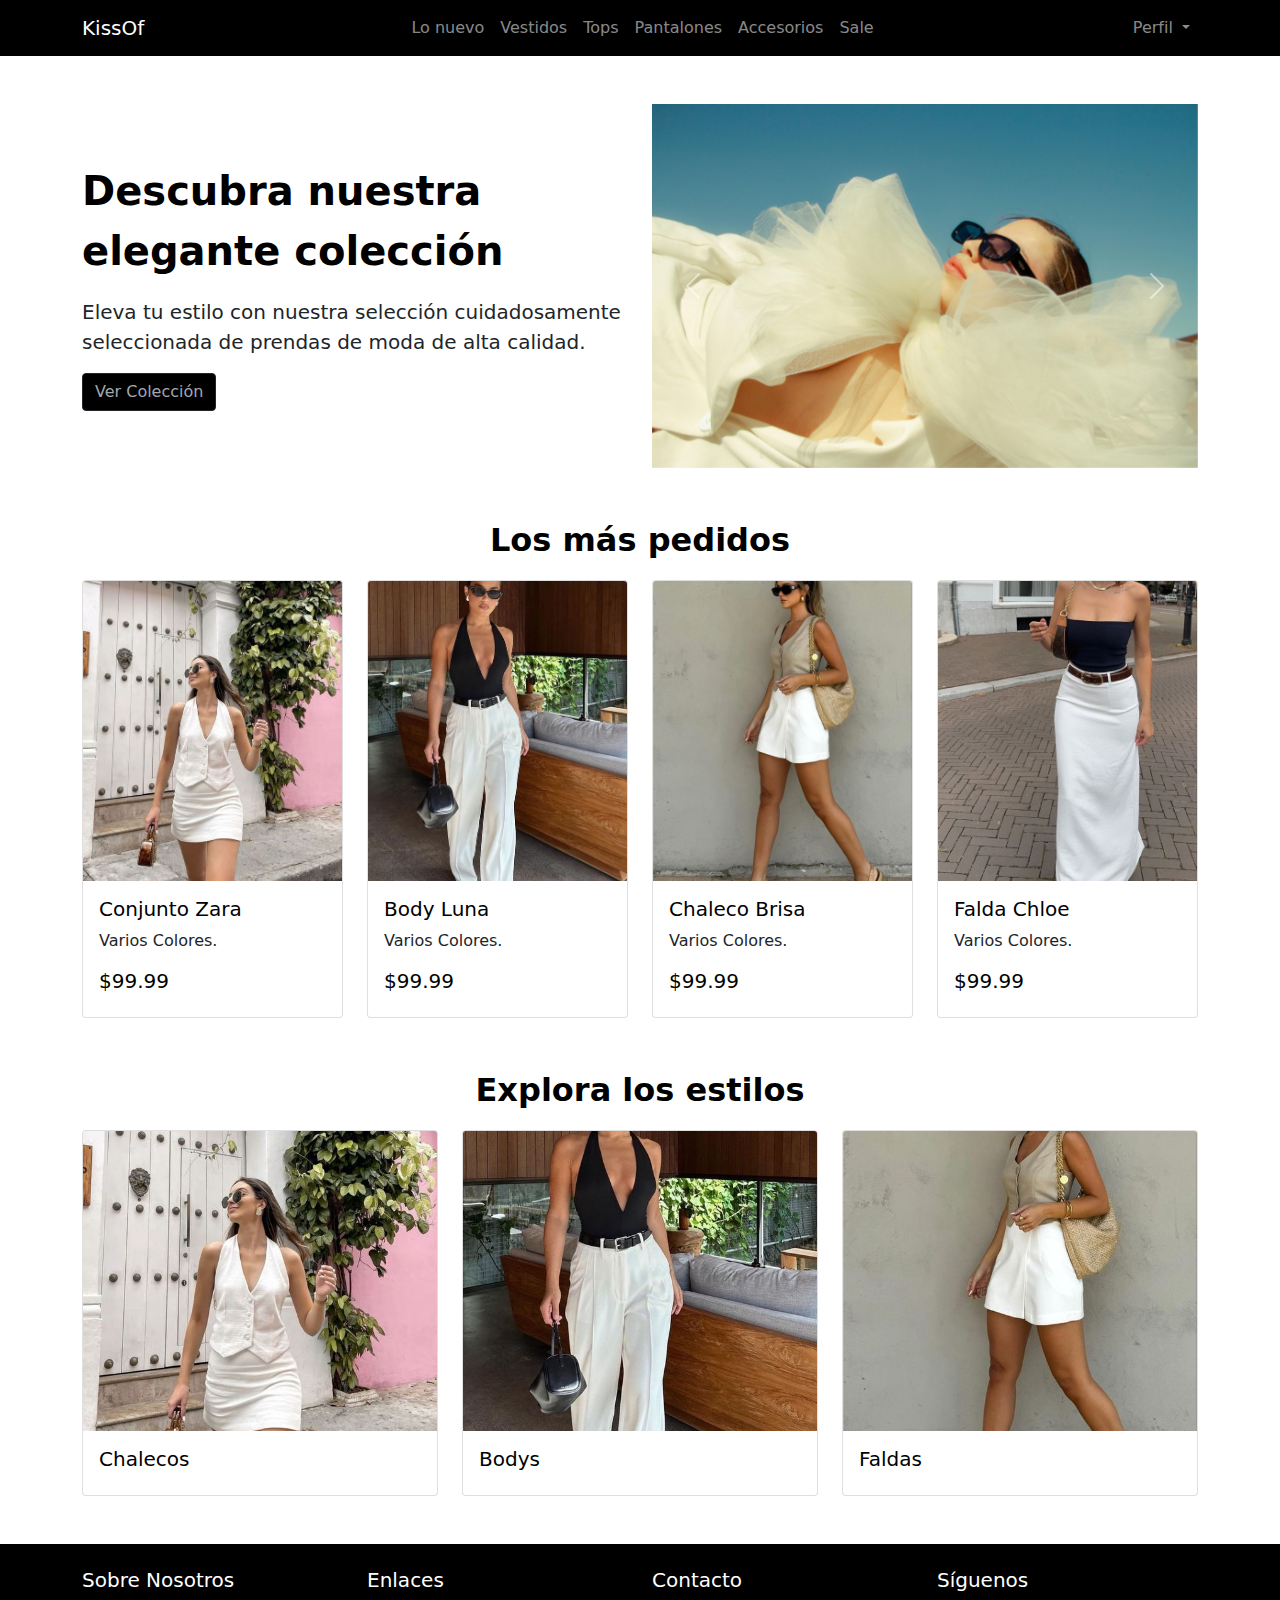
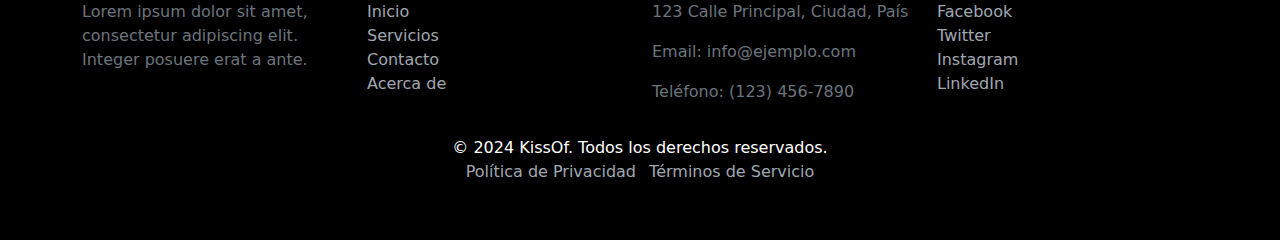
==== index.html @ 675a7ad8 "primer commite, index" ====
<!DOCTYPE html>
<html lang="es">

<head>
  <meta charset="UTF-8">
  <meta name="viewport" content="width=device-width, initial-scale=1.0">
  
  <link href="./css/bootstrap.min.css" rel="stylesheet">
  <link href="./css/style.css" rel="stylesheet">
  <title>Index</title>
</head>

<body>

  <header class="header">
    <nav class="navbar navbar-expand-lg navbar-dark bgBlack ">
      <div class="container">
        <a class="navbar-brand" href="./index.html">KissOf</a>
        <button class="navbar-toggler" type="button" data-bs-toggle="collapse" data-bs-target="#navbarSupportedContent" aria-controls="navbarSupportedContent" aria-expanded="false" aria-label="Toggle navigation">
          <span class="navbar-toggler-icon"></span>
        </button>
        <div class="collapse navbar-collapse justify-content-center" id="navbarSupportedContent">
          <ul class="navbar-nav mx-auto">
            <li class="nav-item">
              <a class="nav-link" aria-current="page" href="#">Lo nuevo</a>
            </li>
            <li class="nav-item">
              <a class="nav-link" href="#">Vestidos</a>
            </li>
            <li class="nav-item">
              <a class="nav-link" href="#">Tops</a>
            </li>
            <li class="nav-item">
              <a class="nav-link" href="#">Pantalones</a>
            </li>
            <li class="nav-item">
              <a class="nav-link" href="#">Accesorios</a>
            </li>
            <li class="nav-item">
              <a class="nav-link" href="#">Sale</a>
            </li>
          </ul>
        
          <ul class="navbar-nav">
            <li class="nav-item dropdown">
              <a class="nav-link dropdown-toggle" href="#" id="navbarDropdown" role="button" data-bs-toggle="dropdown" aria-expanded="false">
                Perfil
              </a>
              <ul class="dropdown-menu dropdown-menu-lg-end bgBlack" aria-labelledby="navbarDropdown">
                <li><a class="dropdown-item" href="#">Mis datos</a></li>
                <li><a class="dropdown-item" href="#">Mi carrito de compras</a></li>
                <li><a class="dropdown-item" href="#">Mis compras</a></li>
              </ul>
            </li>
          </ul>
        </div>
      </div>
    </nav>
  </header>
  <main >
    <section class="container mt-5">
      <div class="row justify-content-center align-items-center">
        <div class="col-12 col-md-6 mb-4 mb-md-0">
          <p class=" fs-1 fw-bold">Descubra nuestra elegante colección</p>
            <p class="fs-5 fw-light">Eleva tu estilo con nuestra selección cuidadosamente seleccionada de prendas de moda
              de alta calidad.</p>
            <button type="button" class="btn btn-dark bgBlack button ">Ver Colección</button>
        </div>


        <div class="col-12 col-md-6">
          <div id="carouselExampleRide" class="carousel slide carousel-large" data-bs-ride="true">
            <div class="carousel-inner ">
              <div class="carousel-item active">
                <img src="./assets/img/15.jpg" class="d-block w-100" alt="...">
              </div>
              <div class="carousel-item">
                <img src="./assets/img/16.jpg" class="d-block w-100" alt="...">
              </div>
              <div class="carousel-item">
                <img src="./assets/img/14.jpg" class="d-block w-100" alt="...">
              </div>
            </div>
            <button class="carousel-control-prev" type="button" data-bs-target="#carouselExampleRide"
              data-bs-slide="prev">
              <span class="carousel-control-prev-icon" aria-hidden="true"></span>
              <span class="visually-hidden">Previous</span>
            </button>
            <button class="carousel-control-next" type="button" data-bs-target="#carouselExampleRide"
              data-bs-slide="next">
              <span class="carousel-control-next-icon" aria-hidden="true"></span>
              <span class="visually-hidden">Next</span>
            </button>
          </div>
        </div>
      </div>
    </section>

    <section class="container mt-5">
      <div>
        <p class=" fs-2 fw-bold text-center">Los más pedidos</p>
      </div>
      <div class="row row-cols-2 row-cols-md-4 g-4">
        <div class="col">
          <div class="card h-80">
            <img src="./assets/img/1.jpg" class="card-img-top" alt="...">
            <div class="card-body">
              <h5 class="card-title">Conjunto Zara</h5>
              <p class="card-text">Varios Colores.</p>
              <h5 class="card-title">$99.99</h5>
            </div>
          </div>
        </div>
        <div class="col">
          <div class="card h-80">
            <img src="./assets/img/5.jpg" class="card-img-top" alt="...">
            <div class="card-body">
              <h5 class="card-title">Body Luna</h5>
              <p class="card-text">Varios Colores.</p>
              <h5 class="card-title">$99.99</h5>
            </div>
          </div>
        </div>
        <div class="col">
          <div class="card h-80">
            <img src="./assets/img/7.jpg" class="card-img-top" alt="...">
            <div class="card-body">
              <h5 class="card-title">Chaleco Brisa</h5>
              <p class="card-text">Varios Colores.</p>
              <h5 class="card-title">$99.99</h5>
            </div>
          </div>
        </div>
        <div class="col">
          <div class="card h-80">
            <img src="./assets/img/11.jpg" class="card-img-top" alt="...">
            <div class="card-body">
              <h5 class="card-title">Falda Chloe</h5>
              <p class="card-text">Varios Colores.</p>
              <h5 class="card-title">$99.99</h5>
            </div>
          </div>
        </div>
      </div>
    </section>

    <section class="container mt-5">
      <div>
        <p class=" fs-2 fw-bold text-center">Explora los estilos</p>
      </div>
      <div class="row row-cols-1 row-cols-md-3 g-4">
        <div class="col">
          <div class="card h-80">
            <img src="./assets/img/1.jpg" class="card-img-top" alt="...">
            <div class="card-body">
              <h5 class="card-title">Chalecos</h5>
            </div>
          </div>
        </div>
        <div class="col">
          <div class="card h-80">
            <img src="./assets/img/5.jpg" class="card-img-top" alt="...">
            <div class="card-body">
              <h5 class="card-title">Bodys</h5>
            </div>
          </div>
        </div>
        <div class="col">
          <div class="card h-80">
            <img src="./assets/img/7.jpg" class="card-img-top" alt="...">
            <div class="card-body">
              <h5 class="card-title">Faldas</h5>
            </div>
          </div>
        </div>
        
      </div>
    </section>
      



  </main>

  <footer class=" mt-5 p-4 bgBlack">
    <div class="container">
        <div class="row ">
            <div class="col-md-3">
                <h5>Sobre Nosotros</h5>
                <p class="text-muted">Lorem ipsum dolor sit amet, consectetur adipiscing elit. Integer posuere erat a ante.</p>
            </div>
            <div class="col-md-3">
                <h5>Enlaces</h5>
                <ul class="list-unstyled">
                    <li><a href="#" class=" text-linea">Inicio</a></li>
                    <li><a href="#" class=" text-linea">Servicios</a></li>
                    <li><a href="#" class=" text-linea">Contacto</a></li>
                    <li><a href="#" class=" text-linea">Acerca de</a></li>
                </ul>
            </div>
            <div class="col-md-3">
                <h5>Contacto</h5>
                <p class="text-muted">123 Calle Principal, Ciudad, País</p>
                <p class="text-muted">Email: info@ejemplo.com</p>
                <p class="text-muted">Teléfono: (123) 456-7890</p>
            </div>
            <div class="col-md-3">
                <h5>Síguenos</h5>
                <ul class="list-unstyled">
                    <li><a href="#" class=" text-linea">Facebook</a></li>
                    <li><a href="#" class=" text-linea">Twitter</a></li>
                    <li><a href="#" class=" text-linea">Instagram</a></li>
                    <li><a href="#" class=" text-linea">LinkedIn</a></li>
                </ul>
            </div>
        </div>
    </div>
    <div class="bgBlack text-center py-3">
        <p class="mb-0 text-white">© 2024 KissOf. Todos los derechos reservados.</p>
        <p>
            <a href="#" class="text-linea me-2">Política de Privacidad</a>
            <a href="#" class="text-linea">Términos de Servicio</a>
        </p>
    </div>
</footer>
  <script src="./js/bootstrap.bundle.min.js"></script>
</body>

</html>
---- css/style.css ----
*{
    margin: 0;
    padding: 0;
    box-sizing: border-box;
}

:root{
    --main-color: #ffffff;
    --secondary-color: #a0a8b0;
    --third-color: #000000;
    --fourth-color: #f556f8;
}

h5{
    color: var(--main-color);
}

.fw-bold{
    color: var(--third-color);
}
.nav-item{
    color: var(--secondary-color);
}
.btn-dark:hover{
    background-color: var(--third-color);
}

/*Nav*/

.navbar-dark .navbar-nav .nav-link:hover{
    color:var(--main-color);
}


.bgBlack{
    background-color: var(--third-color);
}

.button,
.dropdown-item{
    color: var(--secondary-color);
}


.dropdown-item:hover, .dropdown-item:focus {
    color: var(--main-color);
    background-color: transparent;
  }

.text-linea,
.text-muted{
    text-decoration: none;
}

.text-linea{
    color:var(--secondary-color);
}

.text-linea:hover{
    color: var(--main-color);
}

.text-linea:hover,
.dropdown-item:hover,
.nav-link:hover{
    text-decoration: underline;
    text-underline-offset: 4px; 
}

@media screen and (max-width: 575px){
    /*.header{
        margin-left: 10px;
    }*/
    main{
        margin: 20px;
    }
    
}

.card-img-top {
    width: 100%;
    height: 300px; 
    object-fit: cover; 
}

.card-title{
    color: var(--third-color);
}
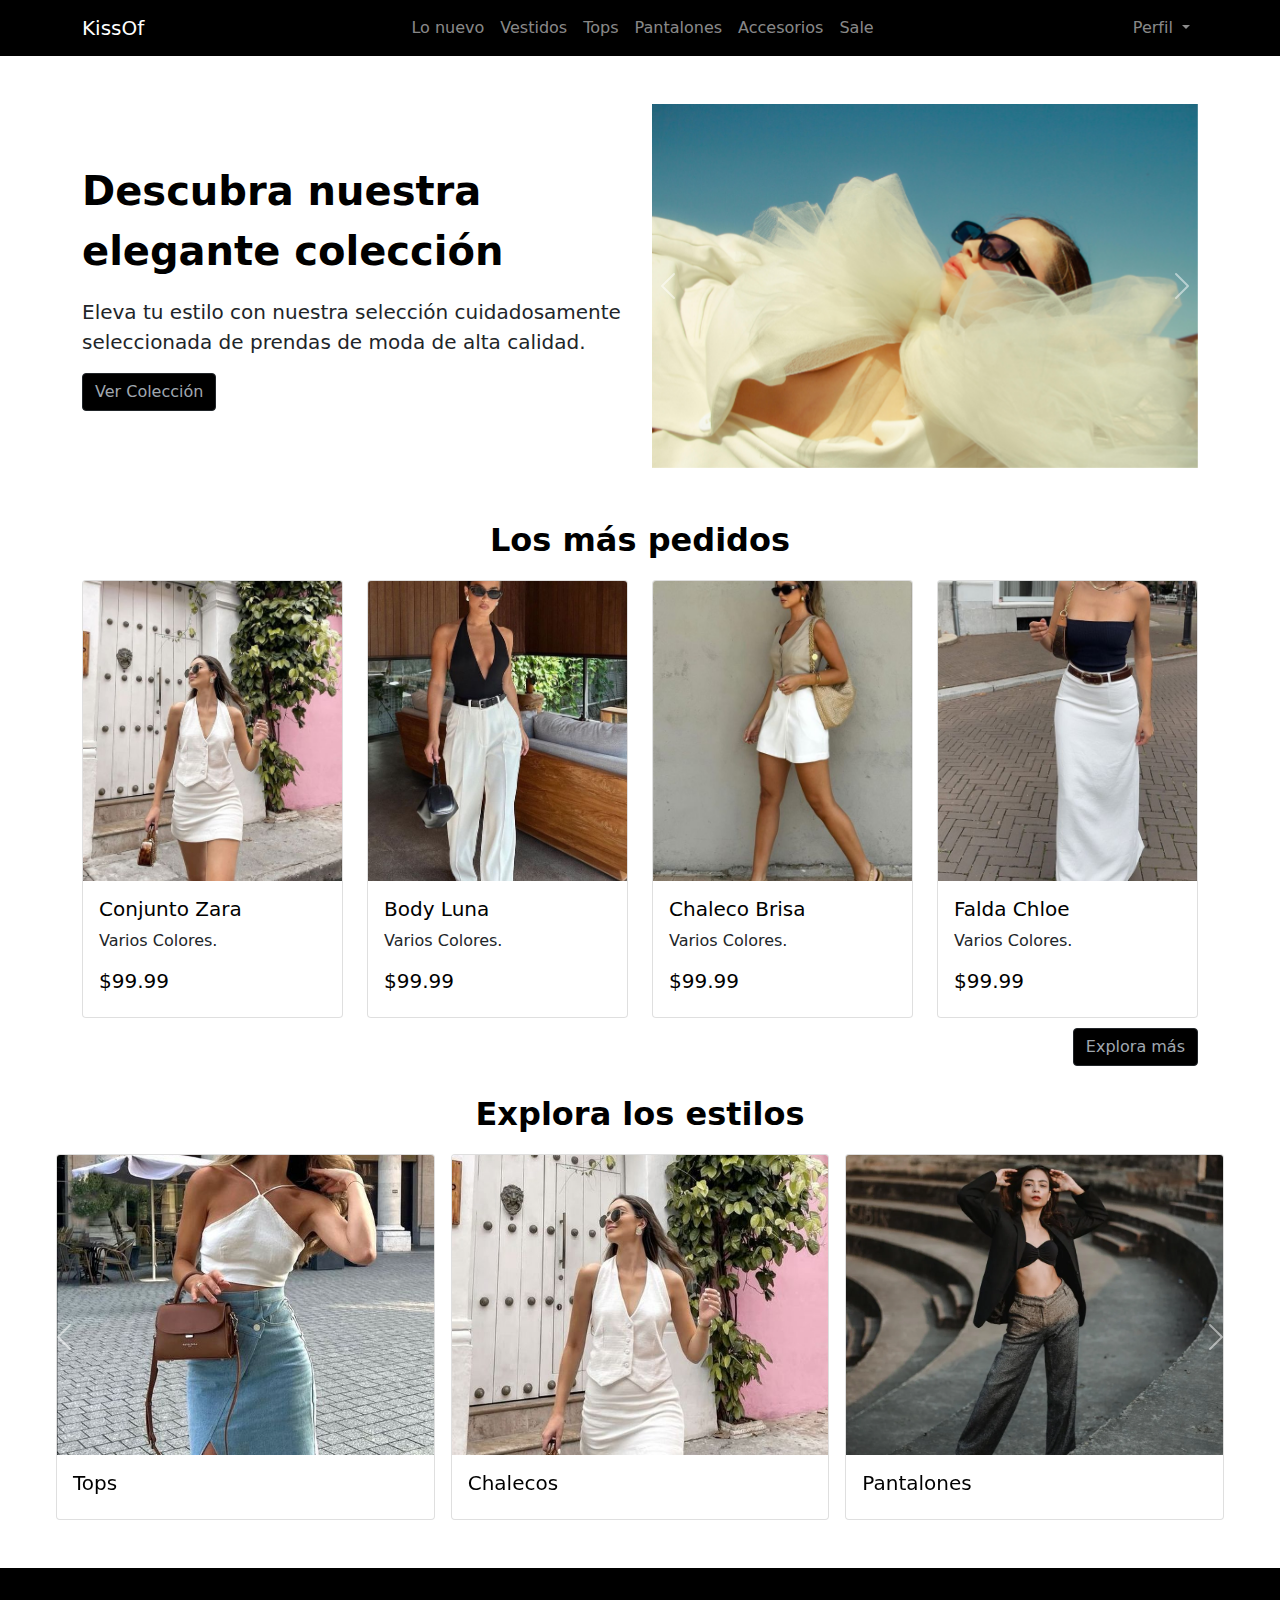
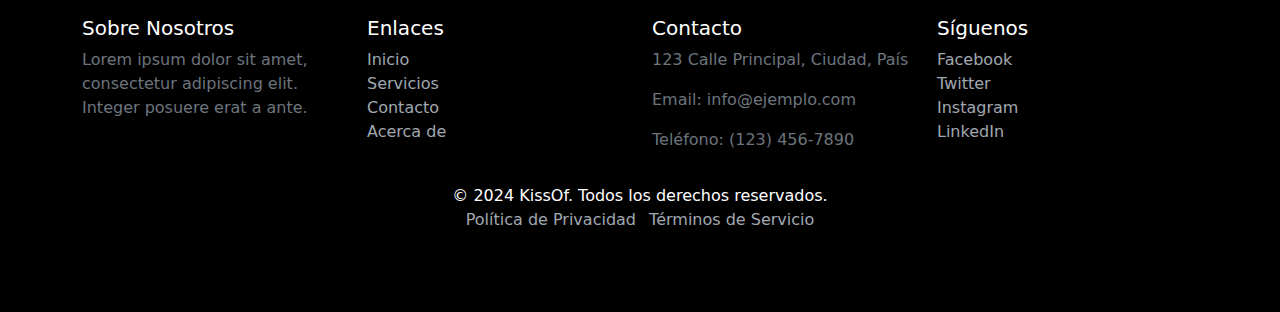
==== commit 51027b21: "modificacion de index" ====
--- a/index.html
+++ b/index.html
@@ -4,9 +4,10 @@
 <head>
   <meta charset="UTF-8">
   <meta name="viewport" content="width=device-width, initial-scale=1.0">
-  
+
   <link href="./css/bootstrap.min.css" rel="stylesheet">
   <link href="./css/style.css" rel="stylesheet">
+  <link rel="stylesheet" href="https://cdnjs.cloudflare.com/ajax/libs/font-awesome/6.0.0-beta3/css/all.min.css">
   <title>Index</title>
 </head>
 
@@ -16,7 +17,8 @@
     <nav class="navbar navbar-expand-lg navbar-dark bgBlack ">
       <div class="container">
         <a class="navbar-brand" href="./index.html">KissOf</a>
-        <button class="navbar-toggler" type="button" data-bs-toggle="collapse" data-bs-target="#navbarSupportedContent" aria-controls="navbarSupportedContent" aria-expanded="false" aria-label="Toggle navigation">
+        <button class="navbar-toggler" type="button" data-bs-toggle="collapse" data-bs-target="#navbarSupportedContent"
+          aria-controls="navbarSupportedContent" aria-expanded="false" aria-label="Toggle navigation">
           <span class="navbar-toggler-icon"></span>
         </button>
         <div class="collapse navbar-collapse justify-content-center" id="navbarSupportedContent">
@@ -40,16 +42,17 @@
               <a class="nav-link" href="#">Sale</a>
             </li>
           </ul>
-        
+
           <ul class="navbar-nav">
             <li class="nav-item dropdown">
-              <a class="nav-link dropdown-toggle" href="#" id="navbarDropdown" role="button" data-bs-toggle="dropdown" aria-expanded="false">
+              <a class="nav-link dropdown-toggle" href="#" id="navbarDropdown" role="button" data-bs-toggle="dropdown"
+                aria-expanded="false">
                 Perfil
               </a>
               <ul class="dropdown-menu dropdown-menu-lg-end bgBlack" aria-labelledby="navbarDropdown">
-                <li><a class="dropdown-item" href="#">Mis datos</a></li>
-                <li><a class="dropdown-item" href="#">Mi carrito de compras</a></li>
-                <li><a class="dropdown-item" href="#">Mis compras</a></li>
+                <li><a class="dropdown-item" href="#">Mis datos <i class="fas fa-user"></i></a></li>
+                <li><a class="dropdown-item" href="#">Mi carrito de compras <i class="fas fa-shopping-cart"></i></a></li>
+                <li><a class="dropdown-item" href="#">Mis compras <i class="fas fa-shopping-bag"></i></a></li>
               </ul>
             </li>
           </ul>
@@ -57,14 +60,14 @@
       </div>
     </nav>
   </header>
-  <main >
+  <main>
     <section class="container mt-5">
       <div class="row justify-content-center align-items-center">
         <div class="col-12 col-md-6 mb-4 mb-md-0">
           <p class=" fs-1 fw-bold">Descubra nuestra elegante colección</p>
-            <p class="fs-5 fw-light">Eleva tu estilo con nuestra selección cuidadosamente seleccionada de prendas de moda
-              de alta calidad.</p>
-            <button type="button" class="btn btn-dark bgBlack button ">Ver Colección</button>
+          <p class="fs-5 fw-light">Eleva tu estilo con nuestra selección cuidadosamente seleccionada de prendas de moda
+            de alta calidad.</p>
+          <button type="button" class="btn btn-dark bgBlack button ">Ver Colección</button>
         </div>
 
 
@@ -103,7 +106,7 @@
       <div class="row row-cols-2 row-cols-md-4 g-4">
         <div class="col">
           <div class="card h-80">
-            <img src="./assets/img/1.jpg" class="card-img-top" alt="...">
+            <a href="#"><img src="./assets/img/1.jpg" class="card-img-top" alt="..."></a>
             <div class="card-body">
               <h5 class="card-title">Conjunto Zara</h5>
               <p class="card-text">Varios Colores.</p>
@@ -113,7 +116,7 @@
         </div>
         <div class="col">
           <div class="card h-80">
-            <img src="./assets/img/5.jpg" class="card-img-top" alt="...">
+            <a href="#"><img src="./assets/img/5.jpg" class="card-img-top" alt="..."></a>
             <div class="card-body">
               <h5 class="card-title">Body Luna</h5>
               <p class="card-text">Varios Colores.</p>
@@ -123,7 +126,7 @@
         </div>
         <div class="col">
           <div class="card h-80">
-            <img src="./assets/img/7.jpg" class="card-img-top" alt="...">
+            <a href="#"><img src="./assets/img/7.jpg" class="card-img-top" alt="..."></a>
             <div class="card-body">
               <h5 class="card-title">Chaleco Brisa</h5>
               <p class="card-text">Varios Colores.</p>
@@ -133,7 +136,7 @@
         </div>
         <div class="col">
           <div class="card h-80">
-            <img src="./assets/img/11.jpg" class="card-img-top" alt="...">
+            <a href="#"><img src="./assets/img/11.jpg" class="card-img-top" alt="..."></a>
             <div class="card-body">
               <h5 class="card-title">Falda Chloe</h5>
               <p class="card-text">Varios Colores.</p>
@@ -142,88 +145,263 @@
           </div>
         </div>
       </div>
+      <div class="position-relative mt-5">
+        <button type="button" class="btn position-absolute bottom-0 end-0 btn-dark bgBlack button ">Explora más</button>
+      </div>
+
     </section>
 
-    <section class="container mt-5">
+<!--
+    <section class="center">
+      <div class="container ">
+        <div>
+          <p class=" fs-2 fw-bold text-center">Explora los estilos</p>
+        </div>
+        <div id="carouselExampleControls" class="carousel slide" data-bs-ride="carousel">
+          <div class="carousel-inner">
+            <div class="carousel-item active">
+              <div class="row">
+                <div class="col-lg-4">
+                  <a href="#"><img src="./assets/img/12.jpg" class="card-img-top" alt="..."></a>
+                  <div class="card-body">
+                    <h5 class="card-title">Tops</h5>
+                  </div>
+                </div>
+                <div class="col-lg-4">
+                  <a href="#"><img src="./assets/img/1.jpg" class="card-img-top" alt="..."></a>
+                  <div class="card-body">
+                    <h5 class="card-title">Chalecos</h5>
+                  </div>
+                </div>
+                <div class="col-lg-4">
+                  <a href="#"><img src="./assets/img/39.jpg" class="card-img-top" alt="..."></a>
+                  <div class="card-body">
+                    <h5 class="card-title">Pantalones</h5>
+                  </div>
+                </div>
+
+              </div>
+
+            </div>
+            <div class="carousel-item">
+              <div class="row">
+                <div class="col-lg-4">
+                  <a href="#"><img src="./assets/img/19.jpg" class="card-img-top" alt="..."></a>
+                  <div class="card-body">
+                    <h5 class="card-title">Sacos</h5>
+                  </div>
+                </div>
+                <div class="col-lg-4">
+                  <a href="#"><img src="./assets/img/17.jpg" class="card-img-top" alt="..."></a>
+                  <div class="card-body">
+                    <h5 class="card-title">Monos</h5>
+                  </div>
+                </div>
+                <div class="col-lg-4">
+                  <a href="#"><img src="./assets/img/23.jpg" class="card-img-top" alt="..."></a>
+                  <div class="card-body">
+                    <h5 class="card-title">Vestidos</h5>
+                  </div>
+                </div>
+              </div>
+            </div>
+            <div class="carousel-item">
+              <div class="row">
+                <div class="col-lg-4">
+                  <a href="#"><img src="./assets/img/5.jpg" class="card-img-top" alt="..."></a>
+                  <div class="card-body">
+                    <h5 class="card-title">Bodys</h5>
+                  </div>
+                </div>
+                <div class="col-lg-4">
+                  <a href="#"><img src="./assets/img/25.jpg" class="card-img-top" alt="..."></a>
+                  <div class="card-body">
+                    <h5 class="card-title">Corset</h5>
+                  </div>
+                </div>
+                <div class="col-lg-4">
+                  <a href="#"><img src="./assets/img/41.jpg" class="card-img-top" alt="..."></a>
+                  <div class="card-body">
+                    <h5 class="card-title">Accesorios</h5>
+                  </div>
+                </div>
+              </div>
+            </div>
+          </div>
+          <button class="carousel-control-prev " type="button" data-bs-target="#carouselExampleControls"
+            data-bs-slide="prev">
+            <span class="carousel-control-prev-icon" aria-hidden="true"></span>
+            <span class="visually-hidden">Previous</span>
+          </button>
+          <button class="carousel-control-next " type="button" data-bs-target="#carouselExampleControls"
+            data-bs-slide="next">
+            <span class="carousel-control-next-icon" aria-hidden="true"></span>
+            <span class="visually-hidden">Next</span>
+          </button>
+        </div>
+      </div>
+    </section>
+-->
+    <section class="pt-4 m-1 m-sm-5">
       <div>
         <p class=" fs-2 fw-bold text-center">Explora los estilos</p>
       </div>
-      <div class="row row-cols-1 row-cols-md-3 g-4">
-        <div class="col">
-          <div class="card h-80">
-            <img src="./assets/img/1.jpg" class="card-img-top" alt="...">
-            <div class="card-body">
-              <h5 class="card-title">Chalecos</h5>
-            </div>
-          </div>
-        </div>
-        <div class="col">
-          <div class="card h-80">
-            <img src="./assets/img/5.jpg" class="card-img-top" alt="...">
-            <div class="card-body">
-              <h5 class="card-title">Bodys</h5>
-            </div>
-          </div>
-        </div>
-        <div class="col">
-          <div class="card h-80">
-            <img src="./assets/img/7.jpg" class="card-img-top" alt="...">
-            <div class="card-body">
-              <h5 class="card-title">Faldas</h5>
-            </div>
-          </div>
-        </div>
-        
-      </div>
+        <div id="carouselExampleControls" class="carousel slide" data-bs-ride="carousel">
+          <div class="carousel-inner">
+            <div class="carousel-item active">
+              <div class="cards-wrapper">
+                <div class="card cardC">
+                  <div class="image-wrapper">
+                    <a href="#"><img src="./assets/img/12.jpg" class="card-img-top" alt="..."></a>
+                  </div>
+                  <div class="card-body">
+                    <h5 class="card-title">Tops</h5>
+                  </div>
+                </div>
+                <div class="card cardC">
+                  <div class="image-wrapper">
+                    <a href="#"><img src="./assets/img/1.jpg" class="card-img-top" alt="..."></a>
+                  </div>
+                  <div class="card-body">
+                    <h5 class="card-title">Chalecos</h5>
+                  </div>
+                </div>
+                <div class="card cardC">
+                  <div class="image-wrapper">
+                    <a href="#"><img src="./assets/img/39.jpg" class="card-img-top" alt="..."></a>
+                  </div>
+                    <div class="card-body">
+                      <h5 class="card-title">Pantalones</h5>
+                  </div>
+                </div>
+              </div>
+            </div>
+            <div class="carousel-item">
+              <div class="cards-wrapper">
+                <div class="card cardC">
+                  <div class="image-wrapper">
+                    <a href="#"><img src="./assets/img/19.jpg" class="card-img-top" alt="..."></a>
+                  </div>
+                  <div class="card-body">
+                    <h5 class="card-title">Sacos</h5>
+                  </div>
+                </div>
+                <div class="card cardC">
+                  <div class="image-wrapper">
+                    <a href="#"><img src="./assets/img/17.jpg" class="card-img-top" alt="..."></a>
+                  </div>
+                  <div class="card-body">
+                    <h5 class="card-title">Monos</h5>
+                  </div>
+                </div>
+                <div class="card cardC">
+                  <div class="image-wrapper">
+                    <a href="#"><img src="./assets/img/23.jpg" class="card-img-top" alt="..."></a>
+                  </div>
+                  <div class="card-body">
+                    <h5 class="card-title">Vestidos</h5>
+                  </div>
+                </div>
+              </div>
+            </div>
+            <div class="carousel-item">
+              <div class="cards-wrapper">
+                <div class="card cardC">
+                  <div class="image-wrapper">
+                    <a href="#"><img src="./assets/img/5.jpg" class="card-img-top" alt="..."></a>
+                  </div>
+                    <div class="card-body">
+                      <h5 class="card-title">Bodys</h5>
+                  </div>
+                </div>
+                <div class="card cardC">
+                  <div class="image-wrapper">
+                    <a href="#"><img src="./assets/img/25.jpg" class="card-img-top" alt="..."></a>
+                  </div>
+                    <div class="card-body">
+                      <h5 class="card-title">Corset</h5>
+                  </div>
+                </div>
+                <div class="card cardC">
+                  <div class="image-wrapper">
+                    <a href="#"><img src="./assets/img/41.jpg" class="card-img-top" alt="..."></a>
+                  </div>
+                  <div class="card-body">
+                    <h5 class="card-title">Accesorios</h5>
+                  </div>
+                </div>
+              </div>
+            </div>
+          </div>
+          <button class="carousel-control-prev" type="button" data-bs-target="#carouselExampleControls"
+            data-bs-slide="prev">
+            <span class="carousel-control-prev-icon" aria-hidden="true"></span>
+            <span class="visually-hidden">Previous</span>
+          </button>
+          <button class="carousel-control-next" type="button" data-bs-target="#carouselExampleControls"
+            data-bs-slide="next">
+            <span class="carousel-control-next-icon" aria-hidden="true"></span>
+            <span class="visually-hidden">Next</span>
+          </button>
+        </div>
     </section>
-      
+   
+
+
+
+
+
+
 
 
 
   </main>
 
-  <footer class=" mt-5 p-4 bgBlack">
+  <footer class=" mt-5 p-5 bgBlack">
     <div class="container">
-        <div class="row ">
-            <div class="col-md-3">
-                <h5>Sobre Nosotros</h5>
-                <p class="text-muted">Lorem ipsum dolor sit amet, consectetur adipiscing elit. Integer posuere erat a ante.</p>
-            </div>
-            <div class="col-md-3">
-                <h5>Enlaces</h5>
-                <ul class="list-unstyled">
-                    <li><a href="#" class=" text-linea">Inicio</a></li>
-                    <li><a href="#" class=" text-linea">Servicios</a></li>
-                    <li><a href="#" class=" text-linea">Contacto</a></li>
-                    <li><a href="#" class=" text-linea">Acerca de</a></li>
-                </ul>
-            </div>
-            <div class="col-md-3">
-                <h5>Contacto</h5>
-                <p class="text-muted">123 Calle Principal, Ciudad, País</p>
-                <p class="text-muted">Email: info@ejemplo.com</p>
-                <p class="text-muted">Teléfono: (123) 456-7890</p>
-            </div>
-            <div class="col-md-3">
-                <h5>Síguenos</h5>
-                <ul class="list-unstyled">
-                    <li><a href="#" class=" text-linea">Facebook</a></li>
-                    <li><a href="#" class=" text-linea">Twitter</a></li>
-                    <li><a href="#" class=" text-linea">Instagram</a></li>
-                    <li><a href="#" class=" text-linea">LinkedIn</a></li>
-                </ul>
-            </div>
-        </div>
+      <div class="row ">
+        <div class="col-md-3">
+          <h5>Sobre Nosotros</h5>
+          <p class="text-muted">Lorem ipsum dolor sit amet, consectetur adipiscing elit. Integer posuere erat a ante.
+          </p>
+        </div>
+        <div class="col-md-3">
+          <h5>Enlaces</h5>
+          <ul class="list-unstyled">
+            <li><a href="#" class=" text-linea">Inicio</a></li>
+            <li><a href="#" class=" text-linea">Servicios</a></li>
+            <li><a href="#" class=" text-linea">Contacto</a></li>
+            <li><a href="#" class=" text-linea">Acerca de</a></li>
+          </ul>
+        </div>
+        <div class="col-md-3">
+          <h5>Contacto</h5>
+          <p class="text-muted">123 Calle Principal, Ciudad, País</p>
+          <p class="text-muted">Email: info@ejemplo.com</p>
+          <p class="text-muted">Teléfono: (123) 456-7890</p>
+        </div>
+        <div class="col-md-3">
+          <h5>Síguenos</h5>
+          <ul class="list-unstyled">
+            <li><a href="#" class=" text-linea">Facebook</a></li>
+            <li><a href="#" class=" text-linea">Twitter</a></li>
+            <li><a href="#" class=" text-linea">Instagram</a></li>
+            <li><a href="#" class=" text-linea">LinkedIn</a></li>
+          </ul>
+        </div>
+      </div>
     </div>
     <div class="bgBlack text-center py-3">
-        <p class="mb-0 text-white">© 2024 KissOf. Todos los derechos reservados.</p>
-        <p>
-            <a href="#" class="text-linea me-2">Política de Privacidad</a>
-            <a href="#" class="text-linea">Términos de Servicio</a>
-        </p>
+      <p class="mb-0 text-white">© 2024 KissOf. Todos los derechos reservados.</p>
+      <p>
+        <a href="#" class="text-linea me-2">Política de Privacidad</a>
+        <a href="#" class="text-linea">Términos de Servicio</a>
+      </p>
     </div>
-</footer>
+  </footer>
   <script src="./js/bootstrap.bundle.min.js"></script>
+  <script src="./js/index.js"></script>
+
 </body>
 
 </html>--- a/css/style.css
+++ b/css/style.css
@@ -67,15 +67,21 @@
     text-underline-offset: 4px; 
 }
 
-@media screen and (max-width: 575px){
+@media screen and (max-width: 576px){
     /*.header{
         margin-left: 10px;
     }*/
     main{
         margin: 20px;
     }
+
+    .card-title {
+        font-size: 0.8rem; /* Ajusta el tamaño del texto según tus necesidades */
+      }
+
     
 }
+
 
 .card-img-top {
     width: 100%;
@@ -85,4 +91,49 @@
 
 .card-title{
     color: var(--third-color);
-}+}
+
+
+
+.center{
+    width: 100%;
+    height: 100vh;
+    display: flex;
+    justify-content: center;
+    align-items: center;
+
+}
+
+
+
+.carousel-control-prev,
+.carousel-control-next {
+  width: auto; 
+}
+
+.carousel-control-prev {
+  left: 0px; 
+}
+
+.carousel-control-next {
+  right: 0px;
+}
+
+
+
+.cards-wrapper{
+    display: flex;
+}
+
+.cardC{
+    margin: 0 .5em;
+    width: calc(100%/3);
+}
+
+/*hasta aca todo bien*/
+
+
+
+
+
+
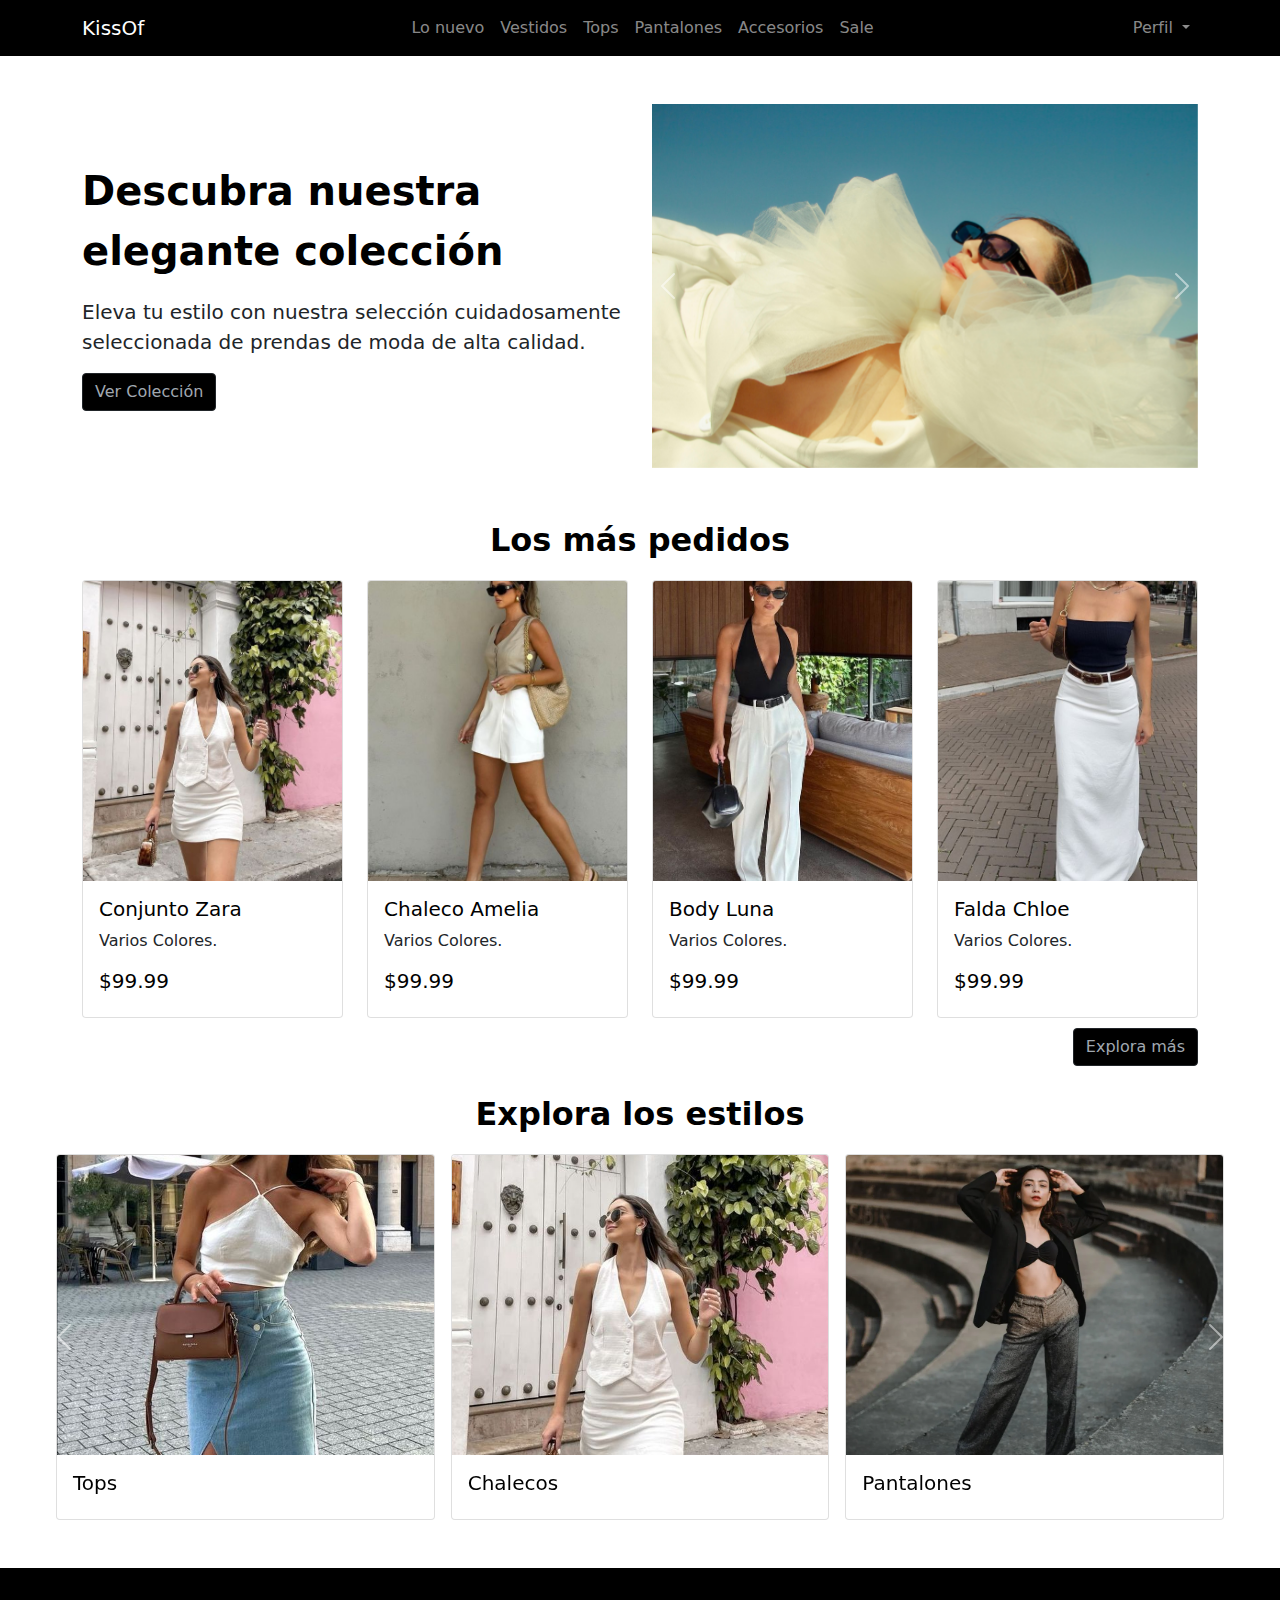
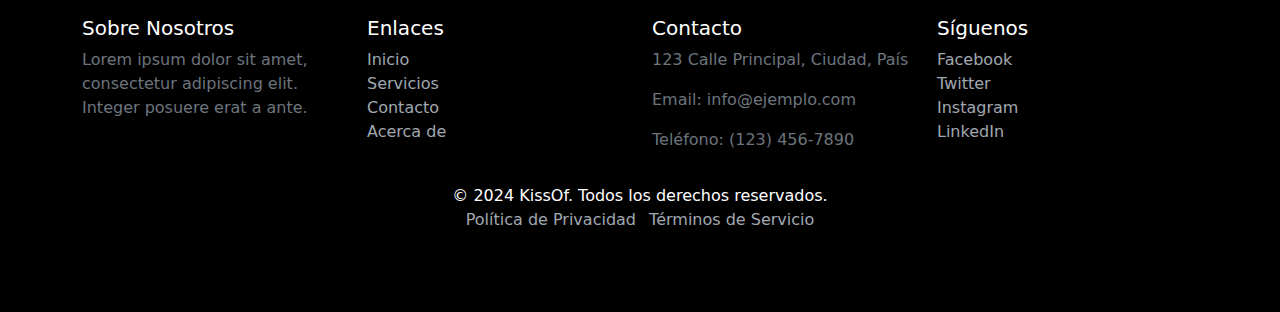
==== commit 148980c3: "modificacion de carrousel index" ====
--- a/index.html
+++ b/index.html
@@ -50,8 +50,9 @@
                 Perfil
               </a>
               <ul class="dropdown-menu dropdown-menu-lg-end bgBlack" aria-labelledby="navbarDropdown">
-                <li><a class="dropdown-item" href="#">Mis datos <i class="fas fa-user"></i></a></li>
-                <li><a class="dropdown-item" href="#">Mi carrito de compras <i class="fas fa-shopping-cart"></i></a></li>
+                <li><a class="dropdown-item" href="#">Mis datos <i class="fas fa-shopping-cart"></i></a></li>
+                <li><a class="dropdown-item" href="#">Mi carrito de compras <i class="fas fa-shopping-cart"></i></a>
+                </li>
                 <li><a class="dropdown-item" href="#">Mis compras <i class="fas fa-shopping-bag"></i></a></li>
               </ul>
             </li>
@@ -116,19 +117,19 @@
         </div>
         <div class="col">
           <div class="card h-80">
+            <a href="#"><img src="./assets/img/7.jpg" class="card-img-top" alt="..."></a>
+            <div class="card-body">
+              <h5 class="card-title">Chaleco Amelia</h5>
+              <p class="card-text">Varios Colores.</p>
+              <h5 class="card-title">$99.99</h5>
+            </div>
+          </div>
+        </div>
+        <div class="col">
+          <div class="card h-80">
             <a href="#"><img src="./assets/img/5.jpg" class="card-img-top" alt="..."></a>
             <div class="card-body">
               <h5 class="card-title">Body Luna</h5>
-              <p class="card-text">Varios Colores.</p>
-              <h5 class="card-title">$99.99</h5>
-            </div>
-          </div>
-        </div>
-        <div class="col">
-          <div class="card h-80">
-            <a href="#"><img src="./assets/img/7.jpg" class="card-img-top" alt="..."></a>
-            <div class="card-body">
-              <h5 class="card-title">Chaleco Brisa</h5>
               <p class="card-text">Varios Colores.</p>
               <h5 class="card-title">$99.99</h5>
             </div>
@@ -151,7 +152,7 @@
 
     </section>
 
-<!--
+    <!--
     <section class="center">
       <div class="container ">
         <div>
@@ -246,106 +247,219 @@
       <div>
         <p class=" fs-2 fw-bold text-center">Explora los estilos</p>
       </div>
-        <div id="carouselExampleControls" class="carousel slide" data-bs-ride="carousel">
-          <div class="carousel-inner">
-            <div class="carousel-item active">
-              <div class="cards-wrapper">
-                <div class="card cardC">
-                  <div class="image-wrapper">
-                    <a href="#"><img src="./assets/img/12.jpg" class="card-img-top" alt="..."></a>
-                  </div>
-                  <div class="card-body">
-                    <h5 class="card-title">Tops</h5>
-                  </div>
-                </div>
-                <div class="card cardC">
-                  <div class="image-wrapper">
-                    <a href="#"><img src="./assets/img/1.jpg" class="card-img-top" alt="..."></a>
-                  </div>
-                  <div class="card-body">
-                    <h5 class="card-title">Chalecos</h5>
-                  </div>
-                </div>
-                <div class="card cardC">
-                  <div class="image-wrapper">
-                    <a href="#"><img src="./assets/img/39.jpg" class="card-img-top" alt="..."></a>
-                  </div>
-                    <div class="card-body">
-                      <h5 class="card-title">Pantalones</h5>
-                  </div>
-                </div>
-              </div>
-            </div>
-            <div class="carousel-item">
-              <div class="cards-wrapper">
-                <div class="card cardC">
-                  <div class="image-wrapper">
-                    <a href="#"><img src="./assets/img/19.jpg" class="card-img-top" alt="..."></a>
-                  </div>
-                  <div class="card-body">
-                    <h5 class="card-title">Sacos</h5>
-                  </div>
-                </div>
-                <div class="card cardC">
-                  <div class="image-wrapper">
-                    <a href="#"><img src="./assets/img/17.jpg" class="card-img-top" alt="..."></a>
-                  </div>
-                  <div class="card-body">
-                    <h5 class="card-title">Monos</h5>
-                  </div>
-                </div>
-                <div class="card cardC">
-                  <div class="image-wrapper">
-                    <a href="#"><img src="./assets/img/23.jpg" class="card-img-top" alt="..."></a>
-                  </div>
-                  <div class="card-body">
-                    <h5 class="card-title">Vestidos</h5>
-                  </div>
-                </div>
-              </div>
-            </div>
-            <div class="carousel-item">
-              <div class="cards-wrapper">
-                <div class="card cardC">
-                  <div class="image-wrapper">
-                    <a href="#"><img src="./assets/img/5.jpg" class="card-img-top" alt="..."></a>
-                  </div>
-                    <div class="card-body">
-                      <h5 class="card-title">Bodys</h5>
-                  </div>
-                </div>
-                <div class="card cardC">
-                  <div class="image-wrapper">
-                    <a href="#"><img src="./assets/img/25.jpg" class="card-img-top" alt="..."></a>
-                  </div>
-                    <div class="card-body">
-                      <h5 class="card-title">Corset</h5>
-                  </div>
-                </div>
-                <div class="card cardC">
-                  <div class="image-wrapper">
-                    <a href="#"><img src="./assets/img/41.jpg" class="card-img-top" alt="..."></a>
-                  </div>
-                  <div class="card-body">
-                    <h5 class="card-title">Accesorios</h5>
-                  </div>
-                </div>
-              </div>
-            </div>
-          </div>
-          <button class="carousel-control-prev" type="button" data-bs-target="#carouselExampleControls"
-            data-bs-slide="prev">
-            <span class="carousel-control-prev-icon" aria-hidden="true"></span>
-            <span class="visually-hidden">Previous</span>
-          </button>
-          <button class="carousel-control-next" type="button" data-bs-target="#carouselExampleControls"
-            data-bs-slide="next">
-            <span class="carousel-control-next-icon" aria-hidden="true"></span>
-            <span class="visually-hidden">Next</span>
-          </button>
-        </div>
+      <div id="carouselExampleControls" class="carousel slide d-none d-sm-block" data-bs-ride="carousel">
+        <div class="carousel-inner">
+          <div class="carousel-item active">
+            <div class="cards-wrapper">
+              <div class="card cardC">
+                <div class="image-wrapper">
+                  <a href="#"><img src="./assets/img/12.jpg" class="card-img-top" alt="..."></a>
+                </div>
+                <div class="card-body">
+                  <h5 class="card-title ">Tops</h5>
+                </div>
+              </div>
+              <div class="card cardC">
+                <div class="image-wrapper">
+                  <a href="#"><img src="./assets/img/1.jpg" class="card-img-top" alt="..."></a>
+                </div>
+                <div class="card-body">
+                  <h5 class="card-title">Chalecos</h5>
+                </div>
+              </div>
+              <div class="card cardC">
+                <div class="image-wrapper">
+                  <a href="#"><img src="./assets/img/39.jpg" class="card-img-top" alt="..."></a>
+                </div>
+                <div class="card-body">
+                  <h5 class="card-title">Pantalones</h5>
+                </div>
+              </div>
+            </div>
+          </div>
+          <div class="carousel-item">
+            <div class="cards-wrapper">
+              <div class="card cardC">
+                <div class="image-wrapper">
+                  <a href="#"><img src="./assets/img/19.jpg" class="card-img-top" alt="..."></a>
+                </div>
+                <div class="card-body">
+                  <h5 class="card-title">Sacos</h5>
+                </div>
+              </div>
+              <div class="card cardC">
+                <div class="image-wrapper">
+                  <a href="#"><img src="./assets/img/17.jpg" class="card-img-top" alt="..."></a>
+                </div>
+                <div class="card-body">
+                  <h5 class="card-title">Monos</h5>
+                </div>
+              </div>
+              <div class="card cardC">
+                <div class="image-wrapper">
+                  <a href="#"><img src="./assets/img/23.jpg" class="card-img-top" alt="..."></a>
+                </div>
+                <div class="card-body">
+                  <h5 class="card-title">Vestidos</h5>
+                </div>
+              </div>
+            </div>
+          </div>
+          <div class="carousel-item">
+            <div class="cards-wrapper">
+              <div class="card cardC">
+                <div class="image-wrapper">
+                  <a href="#"><img src="./assets/img/5.jpg" class="card-img-top" alt="..."></a>
+                </div>
+                <div class="card-body">
+                  <h5 class="card-title">Bodys</h5>
+                </div>
+              </div>
+              <div class="card cardC">
+                <div class="image-wrapper">
+                  <a href="#"><img src="./assets/img/25.jpg" class="card-img-top" alt="..."></a>
+                </div>
+                <div class="card-body">
+                  <h5 class="card-title">Corset</h5>
+                </div>
+              </div>
+              <div class="card cardC">
+                <div class="image-wrapper">
+                  <a href="#"><img src="./assets/img/41.jpg" class="card-img-top" alt="..."></a>
+                </div>
+                <div class="card-body">
+                  <h5 class="card-title">Accesorios</h5>
+                </div>
+              </div>
+            </div>
+          </div>
+        </div>
+        <button class="carousel-control-prev" type="button" data-bs-target="#carouselExampleControls"
+          data-bs-slide="prev">
+          <span class="carousel-control-prev-icon" aria-hidden="true"></span>
+          <span class="visually-hidden">Previous</span>
+        </button>
+        <button class="carousel-control-next" type="button" data-bs-target="#carouselExampleControls"
+          data-bs-slide="next">
+          <span class="carousel-control-next-icon" aria-hidden="true"></span>
+          <span class="visually-hidden">Next</span>
+        </button>
+      </div>
+
+
+      <div id="carouselExampleControlsSmallScreen" class="carousel slide d-sm-none" data-bs-ride="carousel">
+        <div class="carousel-inner">
+          <div class="carousel-item active">
+            <div class="card cardCa">
+              <div class="image-wrapper">
+                <a href="#"><img src="./assets/img/12.jpg" class="card-img-top" alt="..."></a>
+              </div>
+              <div class="card-body">
+                <h5 class="card-title">Tops</h5>
+              </div>
+            </div>
+          </div>
+          <div class="carousel-item">
+            <div class="card cardCa">
+              <div class="image-wrapper">
+                <a href="#"><img src="./assets/img/1.jpg" class="card-img-top" alt="..."></a>
+              </div>
+              <div class="card-body">
+                <h5 class="card-title">Chalecos</h5>
+              </div>
+            </div>
+          </div>
+          <div class="carousel-item">
+            <div class="card cardCa">
+              <div class="image-wrapper">
+                <a href="#"><img src="./assets/img/39.jpg" class="card-img-top" alt="..."></a>
+              </div>
+              <div class="card-body">
+                <h5 class="card-title">Pantalones</h5>
+              </div>
+            </div>
+          </div>
+          <div class="carousel-item">
+            <div class="card cardCa">
+              <div class="image-wrapper">
+                <a href="#"><img src="./assets/img/19.jpg" class="card-img-top" alt="..."></a>
+              </div>
+              <div class="card-body">
+                <h5 class="card-title">Sacos</h5>
+              </div>
+            </div>
+          </div>
+          <div class="carousel-item">
+            <div class="card cardCa">
+              <div class="image-wrapper">
+                <a href="#"><img src="./assets/img/17.jpg" class="card-img-top" alt="..."></a>
+              </div>
+              <div class="card-body">
+                <h5 class="card-title">Monos</h5>
+              </div>
+            </div>
+          </div>
+          <div class="carousel-item">
+            <div class="card cardCa">
+              <div class="image-wrapper">
+                <a href="#"><img src="./assets/img/23.jpg" class="card-img-top" alt="..."></a>
+              </div>
+              <div class="card-body">
+                <h5 class="card-title">Vestidos</h5>
+              </div>
+            </div>
+          </div>
+          <div class="carousel-item">
+            <div class="card cardCa">
+              <div class="image-wrapper">
+                <a href="#"><img src="./assets/img/5.jpg" class="card-img-top" alt="..."></a>
+              </div>
+              <div class="card-body">
+                <h5 class="card-title">Bodys</h5>
+
+              </div>
+            </div>
+          </div>
+          <div class="carousel-item">
+            <div class="card cardCa">
+              <div class="image-wrapper">
+                <a href="#"><img src="./assets/img/25.jpg" class="card-img-top" alt="..."></a>
+              </div>
+              <div class="card-body">
+                <h5 class="card-title">Corsets</h5>
+
+              </div>
+            </div>
+          </div>
+          <div class="carousel-item">
+            <div class="card cardCa">
+              <div class="image-wrapper">
+                <a href="#"><img src="./assets/img/41.jpg" class="card-img-top" alt="..."></a>
+              </div>
+              <div class="card-body">
+                <h5 class="card-title">Accesorios</h5>
+
+              </div>
+            </div>
+          </div>
+        </div>
+        <button class="carousel-control-prev" type="button" data-bs-target="#carouselExampleControlsSmallScreen"
+          data-bs-slide="prev">
+          <span class="carousel-control-prev-icon" aria-hidden="true"></span>
+          <span class="visually-hidden">Previous</span>
+        </button>
+        <button class="carousel-control-next" type="button" data-bs-target="#carouselExampleControlsSmallScreen"
+          data-bs-slide="next">
+          <span class="carousel-control-next-icon" aria-hidden="true"></span>
+          <span class="visually-hidden">Next</span>
+        </button>
+      </div>
+
     </section>
-   
+
+
+
+
 
 
 
--- a/css/style.css
+++ b/css/style.css
@@ -75,8 +75,8 @@
         margin: 20px;
     }
 
-    .card-title {
-        font-size: 0.8rem; /* Ajusta el tamaño del texto según tus necesidades */
+    .cardCa .card-title{
+        font-size: clamp(0.rem, 2vw, 1rem);
       }
 
     
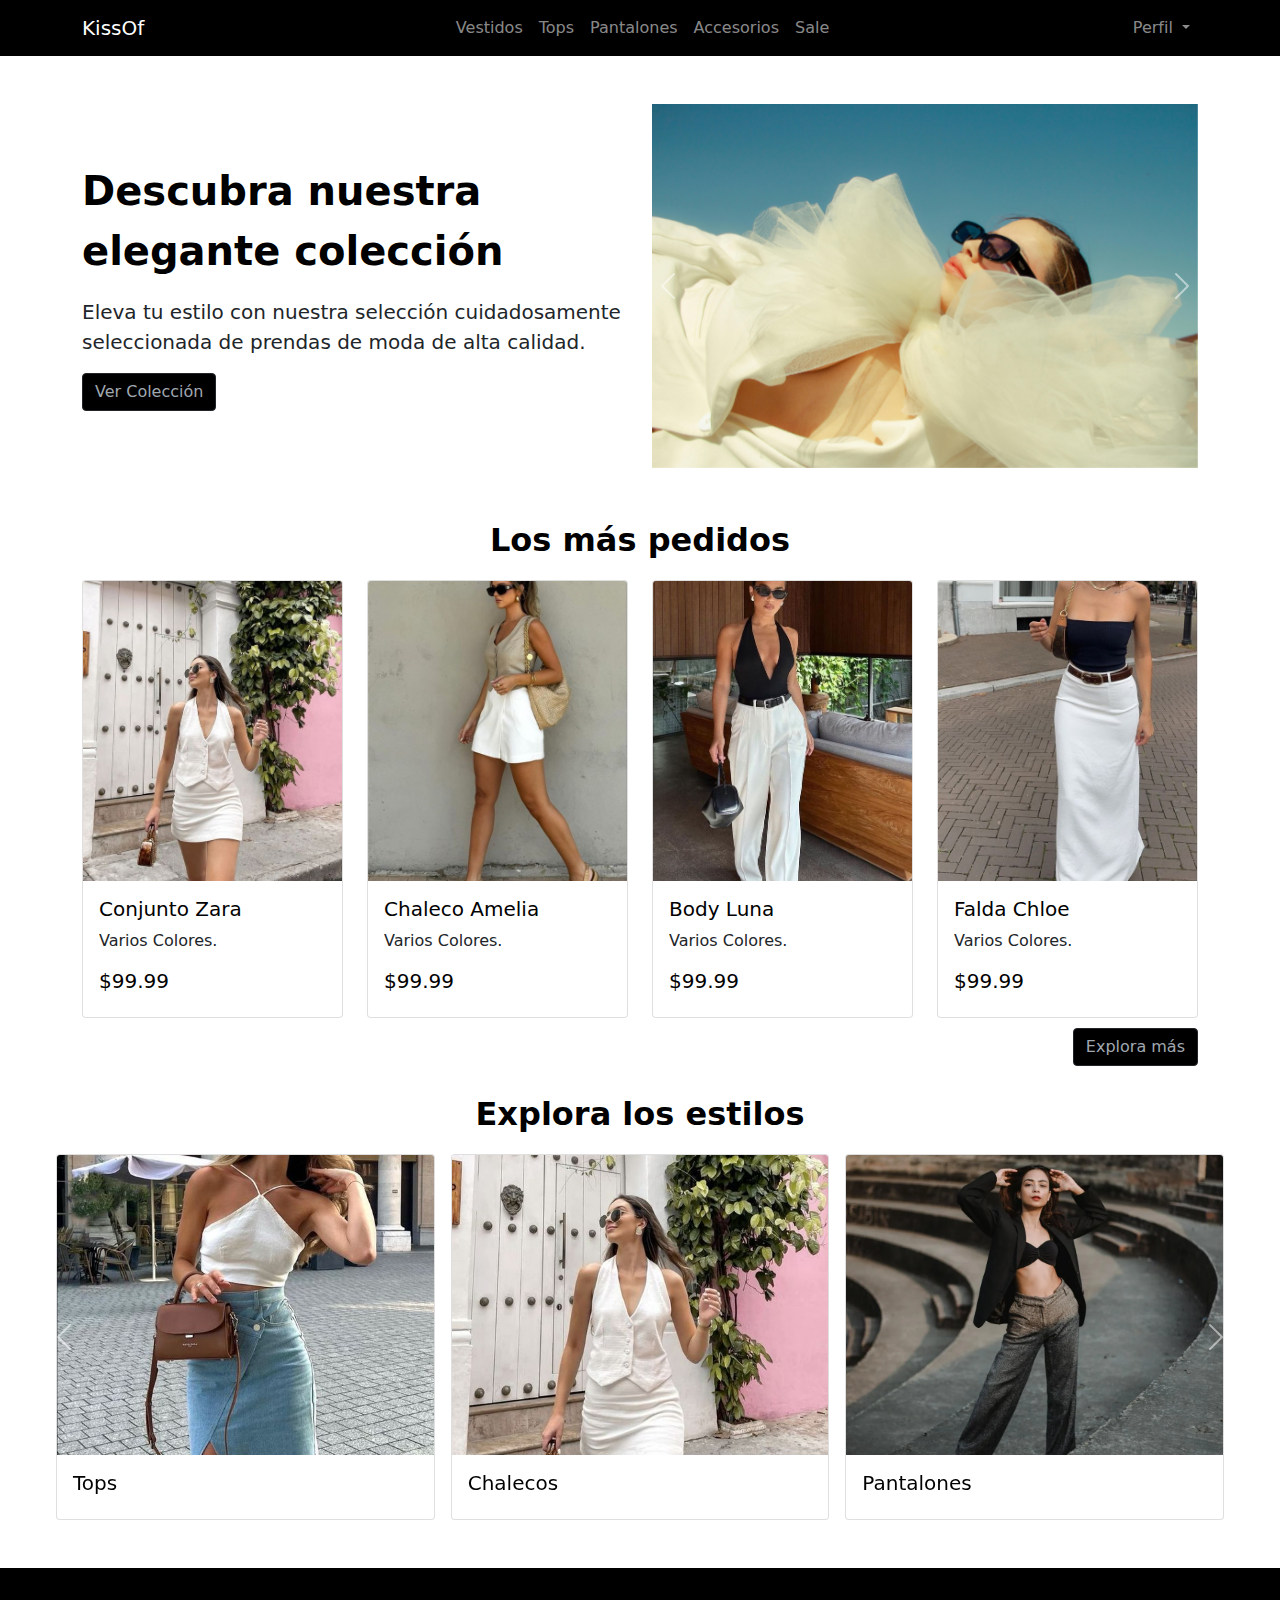
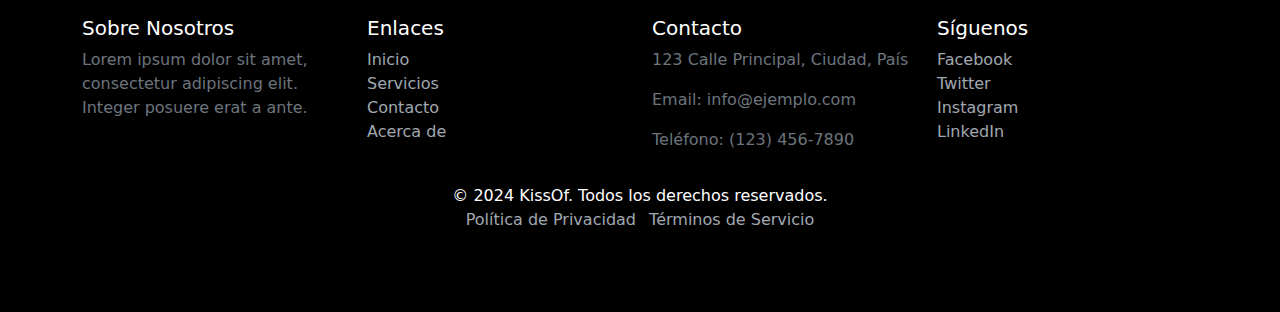
==== commit f5b4f39b: "se agregan pages y se les da estilo a cada una" ====
--- a/index.html
+++ b/index.html
@@ -23,20 +23,18 @@
         </button>
         <div class="collapse navbar-collapse justify-content-center" id="navbarSupportedContent">
           <ul class="navbar-nav mx-auto">
+            
             <li class="nav-item">
-              <a class="nav-link" aria-current="page" href="#">Lo nuevo</a>
+              <a class="nav-link" href="./pages/vestidos.html">Vestidos</a>
             </li>
             <li class="nav-item">
-              <a class="nav-link" href="#">Vestidos</a>
+              <a class="nav-link" href="./pages/tops.html">Tops</a>
             </li>
             <li class="nav-item">
-              <a class="nav-link" href="#">Tops</a>
+              <a class="nav-link" href="./pages/pantalones.html">Pantalones</a>
             </li>
             <li class="nav-item">
-              <a class="nav-link" href="#">Pantalones</a>
-            </li>
-            <li class="nav-item">
-              <a class="nav-link" href="#">Accesorios</a>
+              <a class="nav-link" href="./pages/accesorios.html">Accesorios</a>
             </li>
             <li class="nav-item">
               <a class="nav-link" href="#">Sale</a>
@@ -68,7 +66,7 @@
           <p class=" fs-1 fw-bold">Descubra nuestra elegante colección</p>
           <p class="fs-5 fw-light">Eleva tu estilo con nuestra selección cuidadosamente seleccionada de prendas de moda
             de alta calidad.</p>
-          <button type="button" class="btn btn-dark bgBlack button ">Ver Colección</button>
+            <a href="./pages/lonuevo.html" class="btn btn-dark bgBlack button" role="button">Ver Colección</a>
         </div>
 
 
@@ -253,7 +251,7 @@
             <div class="cards-wrapper">
               <div class="card cardC">
                 <div class="image-wrapper">
-                  <a href="#"><img src="./assets/img/12.jpg" class="card-img-top" alt="..."></a>
+                  <a href="./pages/tops.html"><img src="./assets/img/12.jpg" class="card-img-top" alt="..."></a>
                 </div>
                 <div class="card-body">
                   <h5 class="card-title ">Tops</h5>
@@ -269,7 +267,7 @@
               </div>
               <div class="card cardC">
                 <div class="image-wrapper">
-                  <a href="#"><img src="./assets/img/39.jpg" class="card-img-top" alt="..."></a>
+                  <a href="./pages/pantalones.html"><img src="./assets/img/39.jpg" class="card-img-top" alt="..."></a>
                 </div>
                 <div class="card-body">
                   <h5 class="card-title">Pantalones</h5>
@@ -297,7 +295,7 @@
               </div>
               <div class="card cardC">
                 <div class="image-wrapper">
-                  <a href="#"><img src="./assets/img/23.jpg" class="card-img-top" alt="..."></a>
+                  <a href="./pages/vestidos.html"><img src="./assets/img/23.jpg" class="card-img-top" alt="..."></a>
                 </div>
                 <div class="card-body">
                   <h5 class="card-title">Vestidos</h5>
@@ -325,7 +323,7 @@
               </div>
               <div class="card cardC">
                 <div class="image-wrapper">
-                  <a href="#"><img src="./assets/img/41.jpg" class="card-img-top" alt="..."></a>
+                  <a href="./pages/accesorios.html"><img src="./assets/img/41.jpg" class="card-img-top" alt="..."></a>
                 </div>
                 <div class="card-body">
                   <h5 class="card-title">Accesorios</h5>
--- a/css/style.css
+++ b/css/style.css
@@ -60,6 +60,7 @@
     color: var(--main-color);
 }
 
+.dropdown-trans:hover,
 .text-linea:hover,
 .dropdown-item:hover,
 .nav-link:hover{
@@ -89,6 +90,7 @@
     object-fit: cover; 
 }
 
+.dropdown-trans,
 .card-title{
     color: var(--third-color);
 }
@@ -133,7 +135,15 @@
 /*hasta aca todo bien*/
 
 
+.dropdown-trans:hover{
+    color:var(--secondary-color);
+}
+
+.btn-check:focus + .btn, .btn:focus {
+    box-shadow: 0 0 0 0.25rem transparent;
+  }
 
 
 
 
+
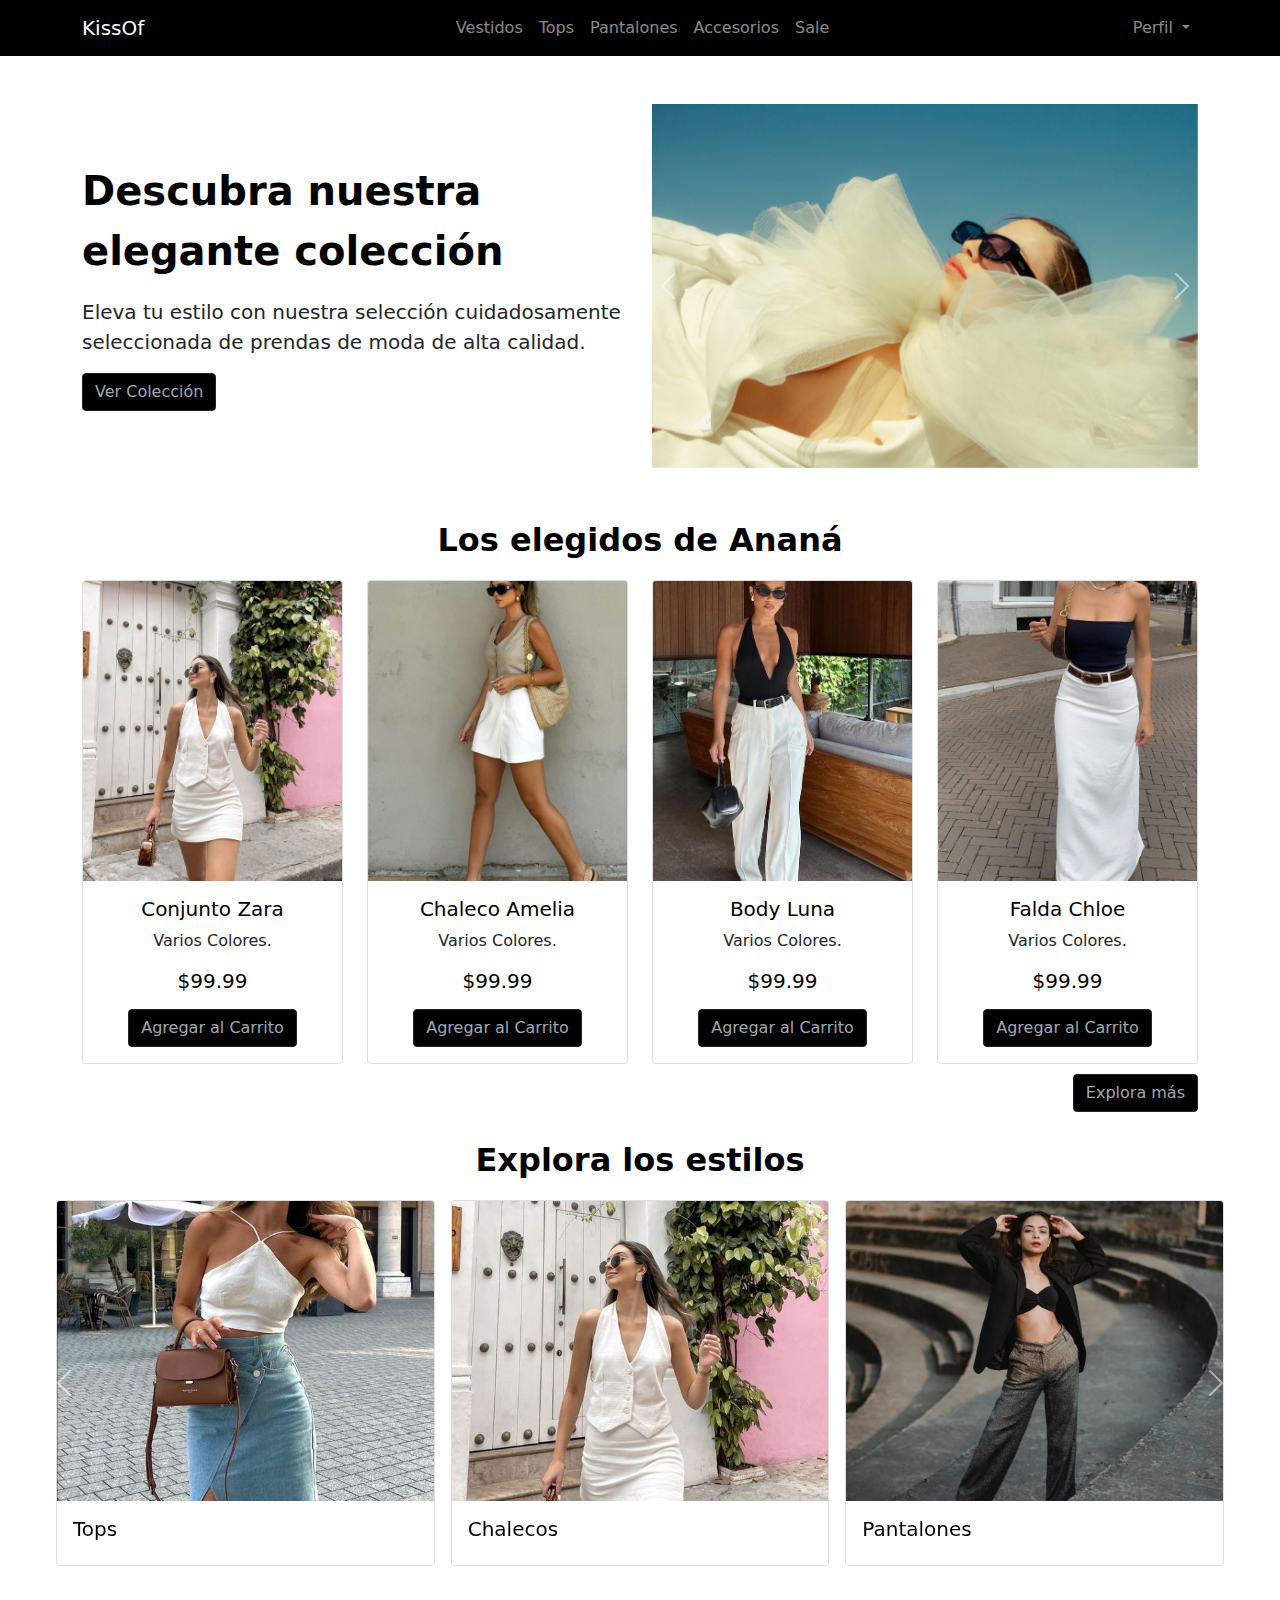
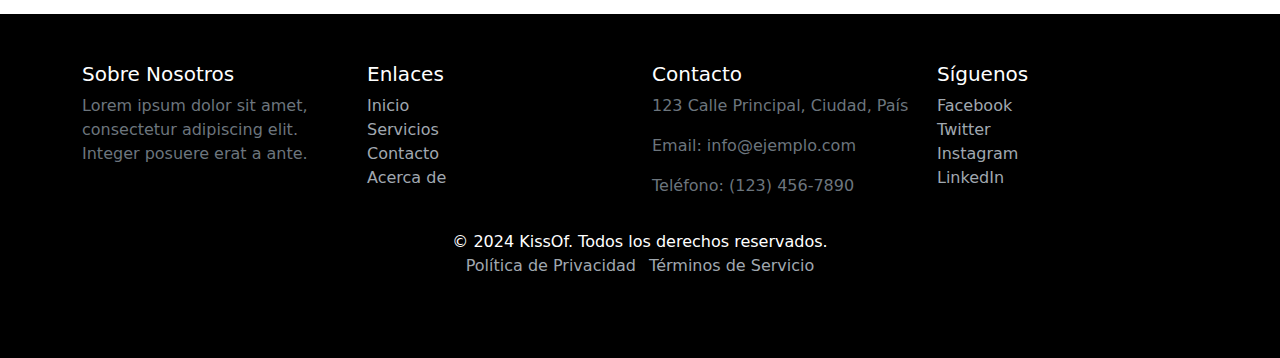
==== commit fe547d3d: "Pruebas carrito" ====
--- a/index.html
+++ b/index.html
@@ -48,8 +48,8 @@
                 Perfil
               </a>
               <ul class="dropdown-menu dropdown-menu-lg-end bgBlack" aria-labelledby="navbarDropdown">
-                <li><a class="dropdown-item" href="#">Mis datos <i class="fas fa-shopping-cart"></i></a></li>
-                <li><a class="dropdown-item" href="#">Mi carrito de compras <i class="fas fa-shopping-cart"></i></a>
+                <li><a class="dropdown-item" href="./pages/register.html">Mi Cuenta <i class="fas fa-solid fa-user"></i></a></li>
+                <li><a class="dropdown-item" href="./pages/carrito.html">Mi carrito de compras <i class="fas fa-shopping-cart"></i></a>
                 </li>
                 <li><a class="dropdown-item" href="#">Mis compras <i class="fas fa-shopping-bag"></i></a></li>
               </ul>
@@ -100,46 +100,50 @@
 
     <section class="container mt-5">
       <div>
-        <p class=" fs-2 fw-bold text-center">Los más pedidos</p>
-      </div>
-      <div class="row row-cols-2 row-cols-md-4 g-4">
+        <p class=" fs-2 fw-bold text-center">Los elegidos de Ananá</p>
+      </div>
+      <div class="row row-cols-2 row-cols-md-4 g-4 ">
         <div class="col">
           <div class="card h-80">
             <a href="#"><img src="./assets/img/1.jpg" class="card-img-top" alt="..."></a>
-            <div class="card-body">
+            <div class="card-body text-center">
               <h5 class="card-title">Conjunto Zara</h5>
               <p class="card-text">Varios Colores.</p>
               <h5 class="card-title">$99.99</h5>
+              <a href="#" class="btn btn-dark bgBlack button mt-2">Agregar al Carrito</a>
             </div>
           </div>
         </div>
         <div class="col">
           <div class="card h-80">
             <a href="#"><img src="./assets/img/7.jpg" class="card-img-top" alt="..."></a>
-            <div class="card-body">
+            <div class="card-body text-center">
               <h5 class="card-title">Chaleco Amelia</h5>
               <p class="card-text">Varios Colores.</p>
               <h5 class="card-title">$99.99</h5>
+              <a href="#" class="btn btn-dark bgBlack button mt-2">Agregar al Carrito</a>
             </div>
           </div>
         </div>
         <div class="col">
           <div class="card h-80">
             <a href="#"><img src="./assets/img/5.jpg" class="card-img-top" alt="..."></a>
-            <div class="card-body">
+            <div class="card-body text-center">
               <h5 class="card-title">Body Luna</h5>
               <p class="card-text">Varios Colores.</p>
               <h5 class="card-title">$99.99</h5>
+              <a href="#" class="btn btn-dark bgBlack button mt-2">Agregar al Carrito</a>
             </div>
           </div>
         </div>
         <div class="col">
           <div class="card h-80">
             <a href="#"><img src="./assets/img/11.jpg" class="card-img-top" alt="..."></a>
-            <div class="card-body">
+            <div class="card-body text-center">
               <h5 class="card-title">Falda Chloe</h5>
               <p class="card-text">Varios Colores.</p>
               <h5 class="card-title">$99.99</h5>
+              <a href="#" class="btn btn-dark bgBlack button mt-2">Agregar al Carrito</a>
             </div>
           </div>
         </div>
@@ -512,7 +516,6 @@
     </div>
   </footer>
   <script src="./js/bootstrap.bundle.min.js"></script>
-  <script src="./js/index.js"></script>
 
 </body>
 
--- a/css/style.css
+++ b/css/style.css
@@ -9,6 +9,7 @@
     --secondary-color: #a0a8b0;
     --third-color: #000000;
     --fourth-color: #f556f8;
+    --fifth-color:#838a92;
 }
 
 h5{
@@ -80,6 +81,9 @@
         font-size: clamp(0.rem, 2vw, 1rem);
       }
 
+    .button{
+        font-size: small;
+    }
     
 }
 
@@ -132,9 +136,6 @@
     width: calc(100%/3);
 }
 
-/*hasta aca todo bien*/
-
-
 .dropdown-trans:hover{
     color:var(--secondary-color);
 }
@@ -145,5 +146,26 @@
 
 
 
+.centered-fieldset {
+    border: 1px solid #ccc;
+    border-radius: 5px;
+    max-width: 500px; 
+    background-color: white; 
+}
+
+/*hasta aca todo bien*/
+
+.text-blue {
+    color: var(--fifth-color);
+    font-size: 0.85rem;
+}
+
+.text-blue:hover{
+    color:var(--third-color);
+}
+
+.text-black:hover{
+    color: var(--fifth-color);
+}
 
 
